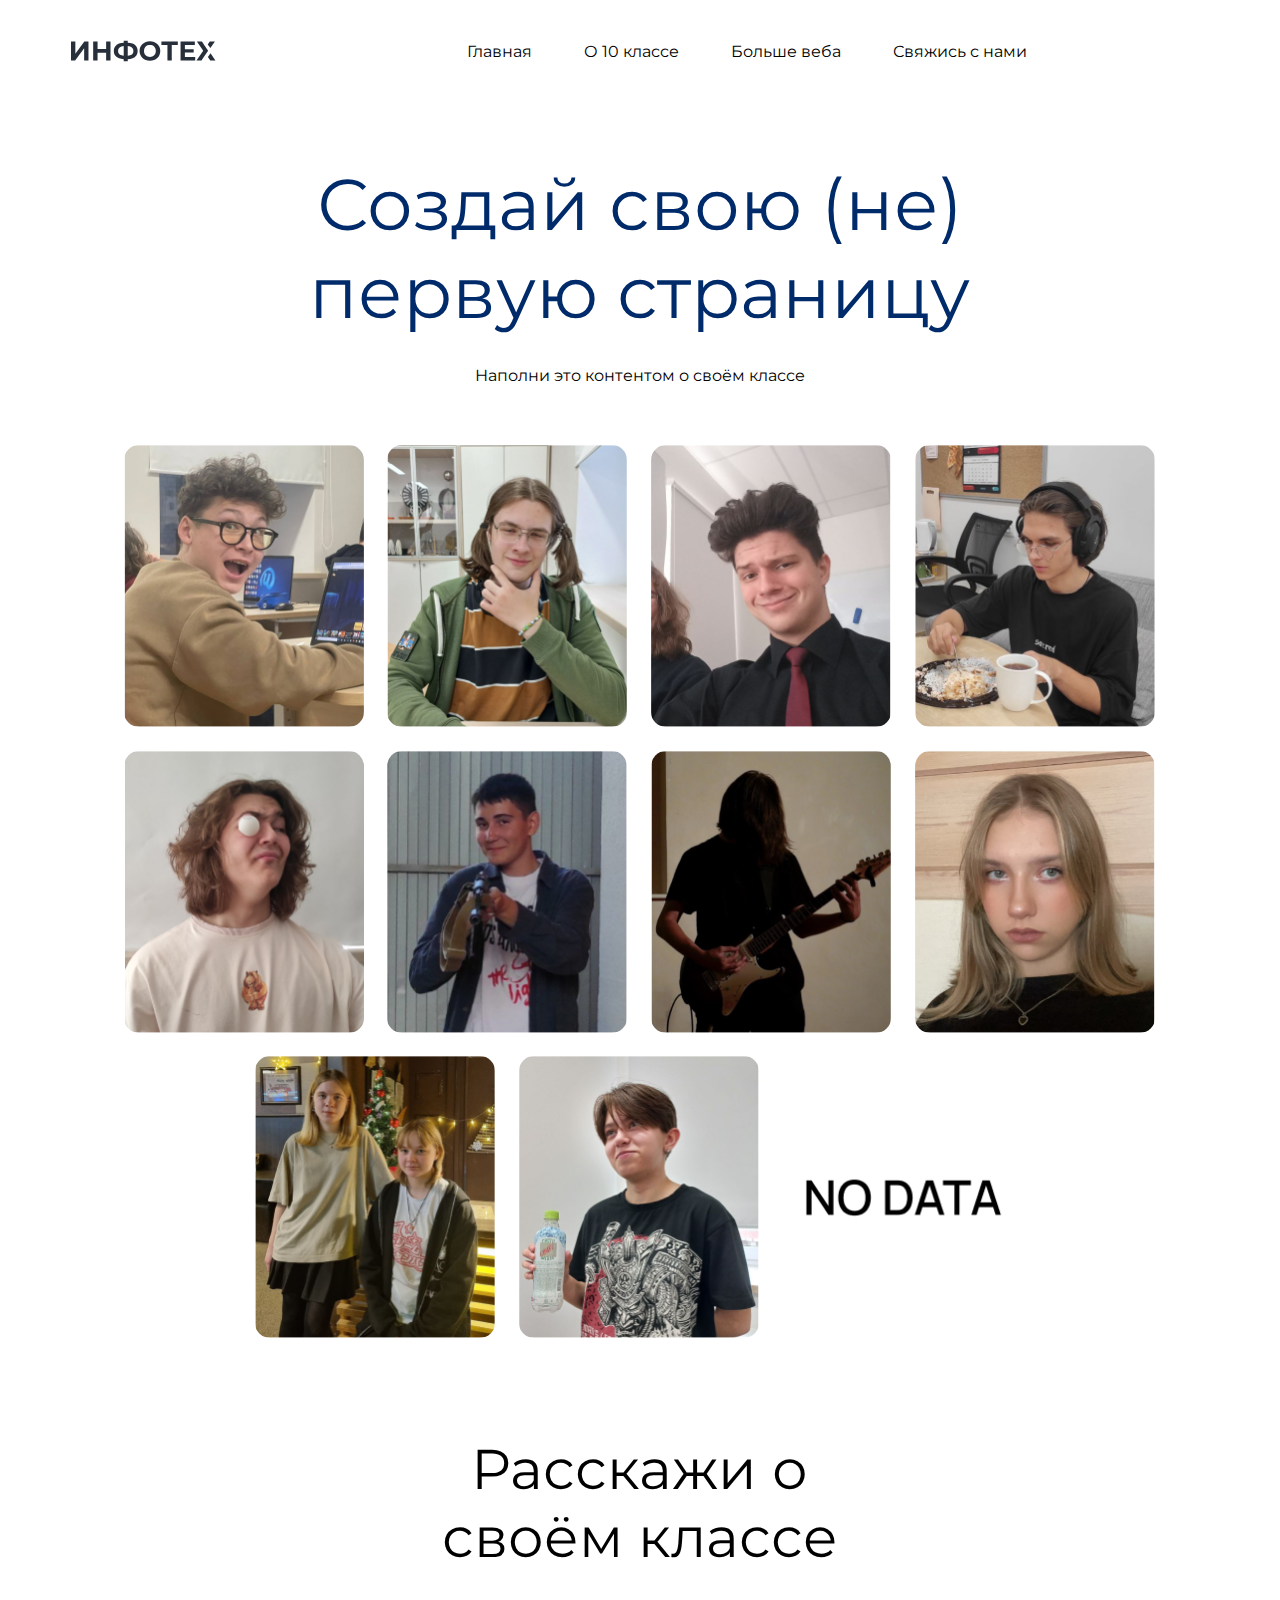
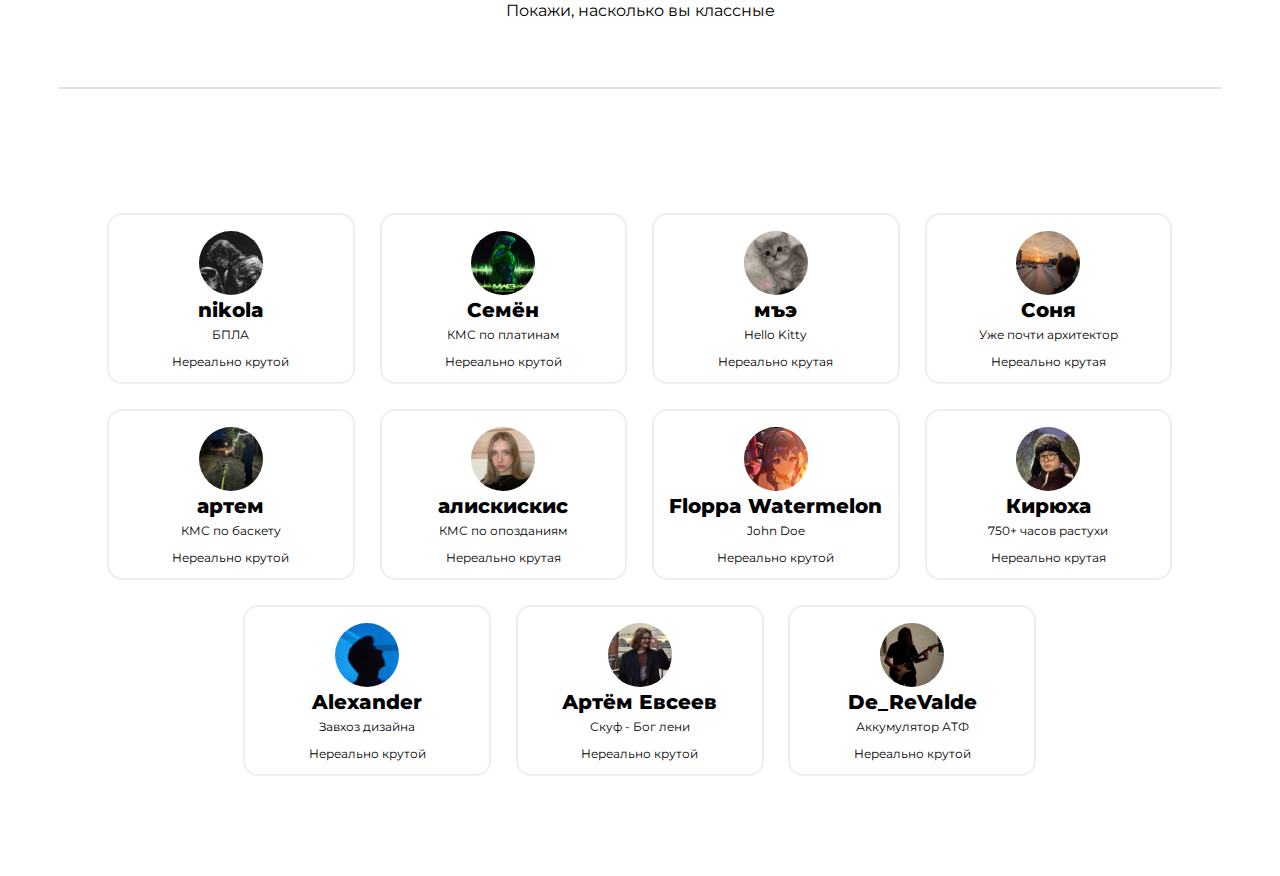
==== Ht1/index.html @ a615948d "Add files via upload" ====
<!DOCTYPE html>
<html lang="ru">
    <head>
        <title>Abayba</title>
        <link href="Styles/style.css" rel="stylesheet">
        <link rel="preconnect" href="https://fonts.googleapis.com">
<link rel="preconnect" href="https://fonts.gstatic.com" crossorigin>
<link href="https://fonts.googleapis.com/css2?family=Montserrat:ital,wght@0,100..900;1,100..900&display=swap" rel="stylesheet">
    </head>
    <body>
        <div class="page1"> 
            <div class="header">
                <img class="logo" src="Images/logo.svg" alt="ИНФОТЕХ">
                <div class="menu">
                    <button class="topmenu_item">Главная</button>
                    <button class="topmenu_item">О 10 классе</button>
                    <button class="topmenu_item">Больше веба</button>
                    <button class="topmenu_item">Свяжись с нами</button>
                </div>    
            </div>
            <div class="container1">
                <h1 class="title">Создай свою (не) первую страницу</h1>
                <p class="text_block1">Наполни это контентом о своём классе</p>
            </div>
            <div class="container2">
                <img class="student" src="Images/student1.png" alt="student">
                <img class="student" src="Images/student2.png" alt="student">
                <img class="student" src="Images/student3.png" alt="student">    
                <img class="student" src="Images/student4.png" alt="student">
                <img class="student" src="Images/student5.png" alt="student">
                <img class="student" src="Images/student6.png" alt="student">
                <img class="student" src="Images/student7.png" alt="student">
                <img class="student" src="Images/student8.png" alt="student">    
                <img class="student" src="Images/student9.png" alt="student">
                <img class="student" src="Images/student10.png" alt="student">
                <img class="student" src="Images/student11.png" alt="student">
            </div>
        </div>
        <div class="page2">
            <div class="container3">
                <h2 class="mini-title">Расскажи о своём классе</h2>
                <p class="text_block2">Покажи, насколько вы классные</p>
            </div>
            <div class="line"></div>
            <div class="container4">
                <button class="card">
                    <img class="avatar" src="Images/av1.jpg" alt="avatar">
                    <h3 class="av-title">nikola</h2>
                    <p class="text_block3">БПЛА</p>
                    <p class="text_block4">Нереально крутой</p>
                </button>
                <button class="card">
                    <img class="avatar" src="Images/av2.jpg" alt="avatar">
                    <h3 class="av-title">Семён</h2>
                    <p class="text_block3">КМС по платинам</p>
                    <p class="text_block4">Нереально крутой</p>
                </button>
                <button class="card">
                    <img class="avatar" src="Images/av3.jpg" alt="avatar">
                    <h3 class="av-title">мъэ</h2>
                    <p class="text_block3">Hello Kitty</p>
                    <p class="text_block4">Нереально крутая</p>
                </button>
                <button class="card">
                    <img class="avatar" src="Images/av4.jpg" alt="avatar">
                    <h3 class="av-title">Соня</h2>
                    <p class="text_block3">Уже почти архитектор</p>
                    <p class="text_block4">Нереально крутая</p>
                </button>
                <button class="card">
                    <img class="avatar" src="Images/av5.jpg" alt="avatar">
                    <h3 class="av-title">артем</h2>
                    <p class="text_block3">КМС по баскету</p>
                    <p class="text_block4">Нереально крутой</p>
                </button>
                <button class="card">
                    <img class="avatar" src="Images/av6.jpg" alt="avatar">
                    <h3 class="av-title">алискискис</h2>
                    <p class="text_block3">КМС по опозданиям</p>
                    <p class="text_block4">Нереально крутая</p>
                </button>
                <button class="card">
                    <img class="avatar" src="Images/av7.jpg" alt="avatar">
                    <h3 class="av-title">Floppa Watermelon</h2>
                    <p class="text_block3">John Doe</p>
                    <p class="text_block4">Нереально крутой</p>
                </button>
                <button class="card">
                    <img class="avatar" src="Images/av8.jpg" alt="avatar">
                    <h3 class="av-title">Кирюха</h2>
                    <p class="text_block3">750+ часов растухи</p>
                    <p class="text_block4">Нереально крутая</p>
                </button>
                <button class="card">
                    <img class="avatar" src="Images/av9.jpg" alt="avatar">
                    <h3 class="av-title">Alexander</h2>
                    <p class="text_block3">Завхоз дизайна</p>
                    <p class="text_block4">Нереально крутой</p>
                </button>
                <button class="card">
                    <img class="avatar" src="Images/av10.jpg" alt="avatar">
                    <h3 class="av-title">Артём Евсеев</h2>
                    <p class="text_block3">Скуф - Бог лени</p>
                    <p class="text_block4">Нереально крутой</p>
                </button>
                <button class="card">
                    <img class="avatar" src="Images/av11.jpg" alt="avatar">
                    <h3 class="av-title">De_ReValde</h2>
                    <p class="text_block3">Аккумулятор АТФ</p>
                    <p class="text_block4">Нереально крутой</p>
                </button>
            </div>
        </div>
        <script src="JS/script.js"></script>
    </body>
</html>
---- Ht1/Styles/style.css ----
.header
{
    margin-top: 40px;
    display: flex;
    flex-direction: row;
    flex-wrap: nowrap;
    align-content: center;
    justify-content: flex-start;
    align-items: center;
    padding-left: 5%;
    padding-right: 5%;
}

.menu
{
    display: flex;
    flex-direction: row;
    flex-wrap: nowrap;
    align-content: center;
    justify-content: center;
    align-items: center;
    padding-left: 18%;
}

.topmenu_item
{
    font-family: Montserrat, serif;
    font-size: 16px;
    font-weight: 400;
    border: none;
    margin-left: 40px;  
    background-color: #FFF;
}

.container1
{
    display: flex;
    flex-direction: column;
    flex-wrap: nowrap;
    align-content: center;
    justify-content: center;
    align-items: center;
    margin-top: 50px;
}

.title
{
    color: #002B6B;
    max-width: 60%;
    font-family: Montserrat, serif;
    font-size: 72px;
    font-weight: 400;
    text-align: center; 
    margin-bottom: 0px;
}

.text_block1
{
    max-width: 45%;
    font-family: Montserrat, serif;
    font-size: 16px;
    font-weight: 400;
    text-align: center; 
    margin-top: 30px;
}

.container2
{
    display: flex;
    flex-direction: row;
    flex-wrap: wrap;
    align-content: center;
    justify-content: center;
    align-items: center;
    padding-left: 2%;
    padding-right: 4%;
    margin-top: 20px;
}
.student
{
    margin-top: 2%;
    margin-left: 2%;
    width: 240px;
    height: 282px;
    border-radius: 15px;
}

.container3
{
    display: flex;
    flex-direction: column;
    flex-wrap: nowrap;
    align-content: center;
    justify-content: center;
    align-items: center;
    margin-top: 50px;
}

.mini-title
{
    max-width: 35%;
    font-family: Montserrat, serif;
    font-size: 56px;
    font-weight: 400;
    text-align: center; 
    margin-bottom: 0px;
}

.text_block2
{
    max-width: 45%;
    font-family: Montserrat, serif;
    font-size: 16px;
    font-weight: 400;
    text-align: center; 
    margin-top: 30px;
}

.line
{
   border-bottom: 2px solid;
   border-color: #30333825;
   margin-top: 4%;
   margin-left: 4%;
   margin-right: 4%;   
}

.container4
{
    display: flex;
    flex-direction: row;
    flex-wrap: wrap;
    align-content: center;
    justify-content: center;
    align-items: center;
    padding-right: 2%;
    margin-top: 100px;
    margin-bottom: 100px;
}
.card
{
    margin-top: 2%;
    margin-left: 2%;
    width: 20%;
    height: 4%; 
    border-radius: 15px; 
    border-color: #EDEEF0;
    background-color: #FFF;
    border-style: solid; 
}
.card:hover
{
    background-color:  #E6F0FF;
    border-color: #8AB9FF;
    box-shadow: 0 0 5px  #5a5764;
}
.avatar
{
    margin-top: 15px;
    width: 64px;
    height: 64px;
    border-radius: 100%;
}
.av-title
{
    margin-top: 0px;
    margin-bottom: 0px;
    font-family: Montserrat, serif;
    font-size: 20px;
    font-weight: 800;
}
.text_block3
{
    margin-top: 5px;
    font-family: Montserrat, serif;
    font-size: 12px;
    font-weight: 400;
}
.text_block4
{
    font-family: Montserrat, serif;
    font-size: 12px;
    font-weight: 400;
}
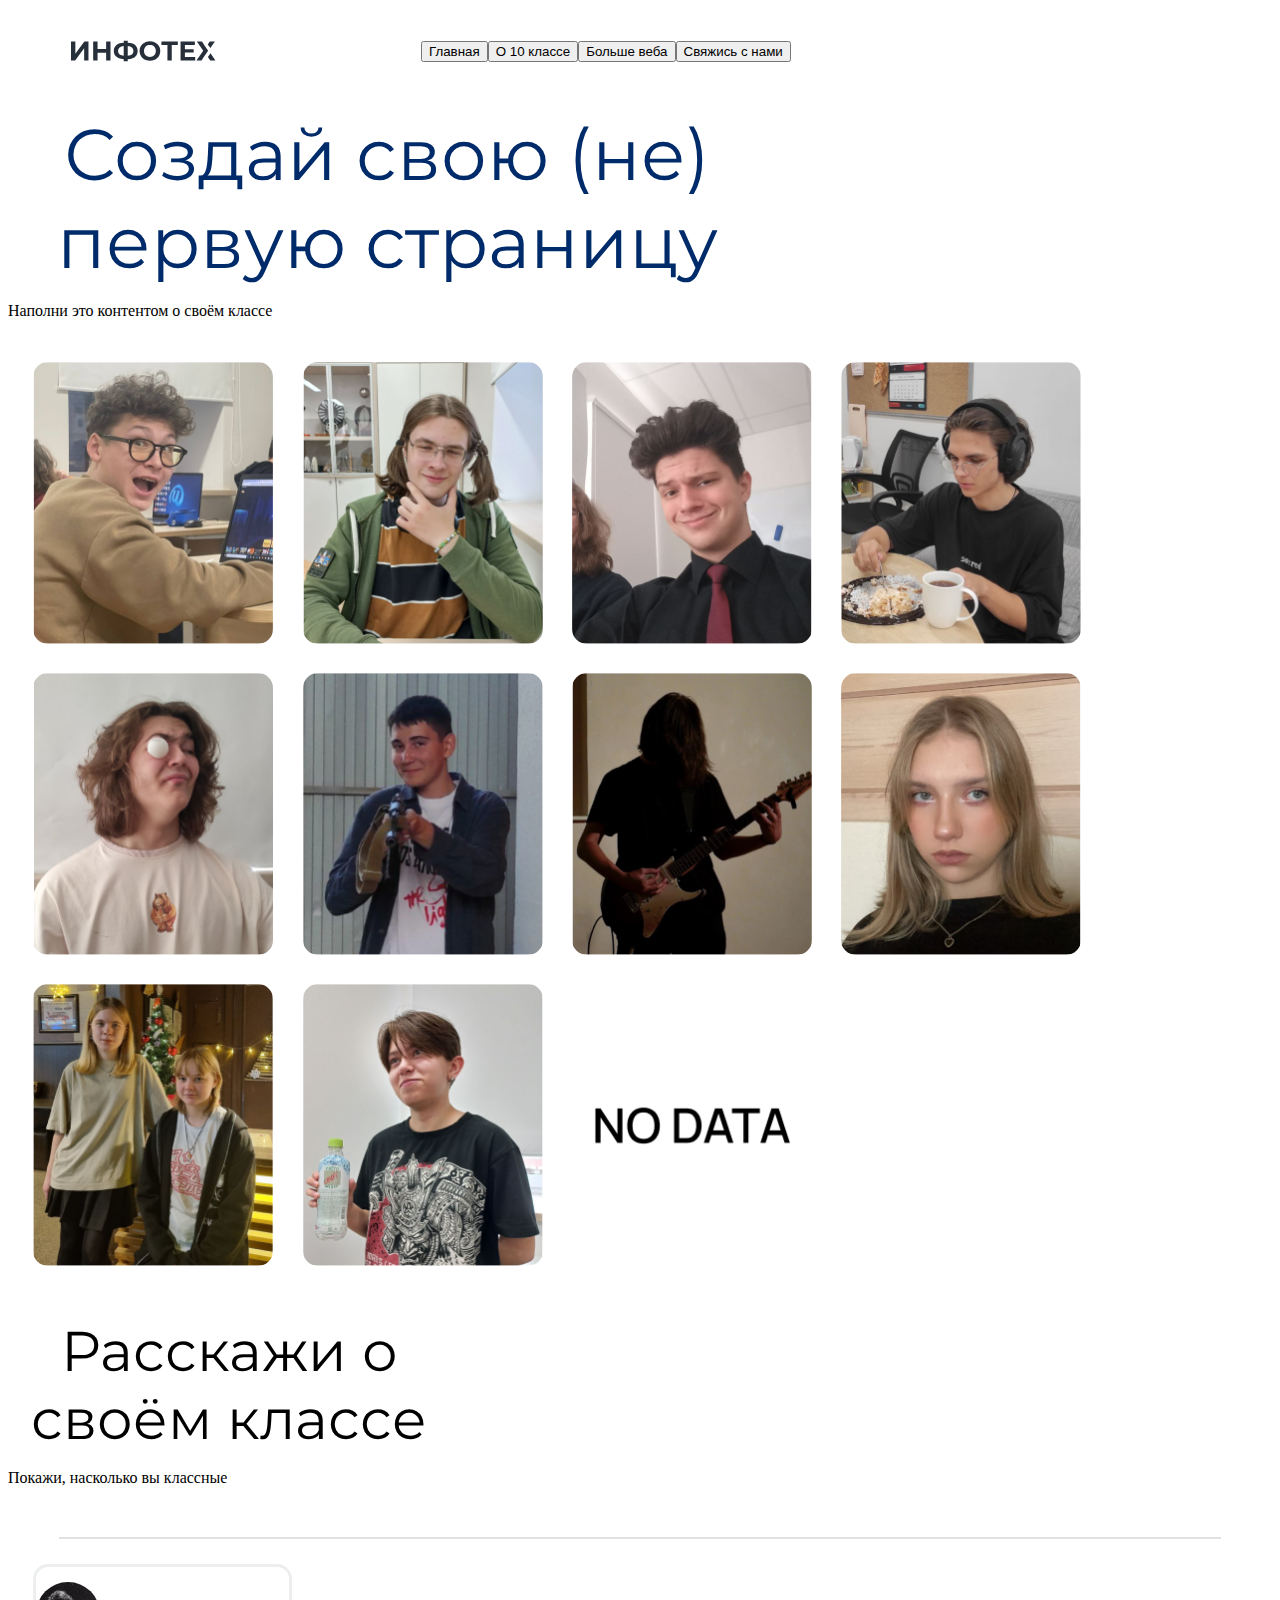
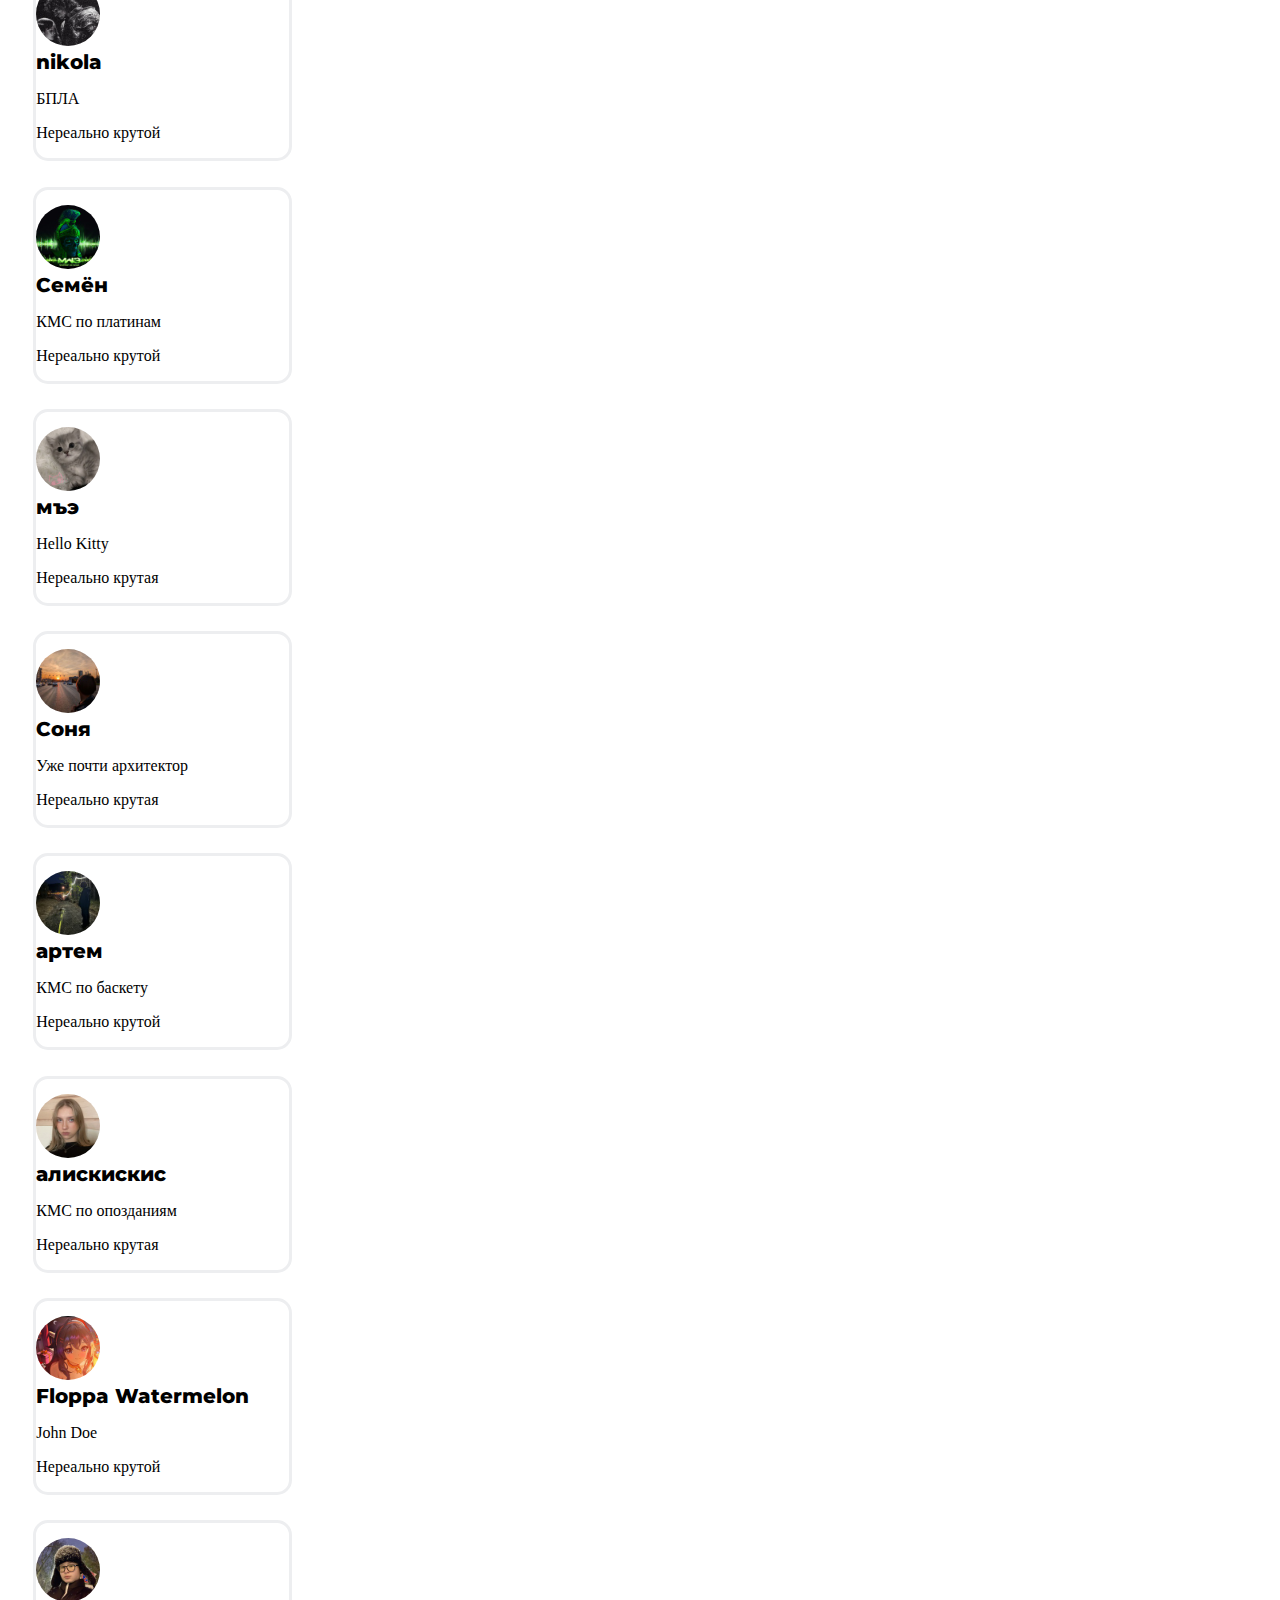
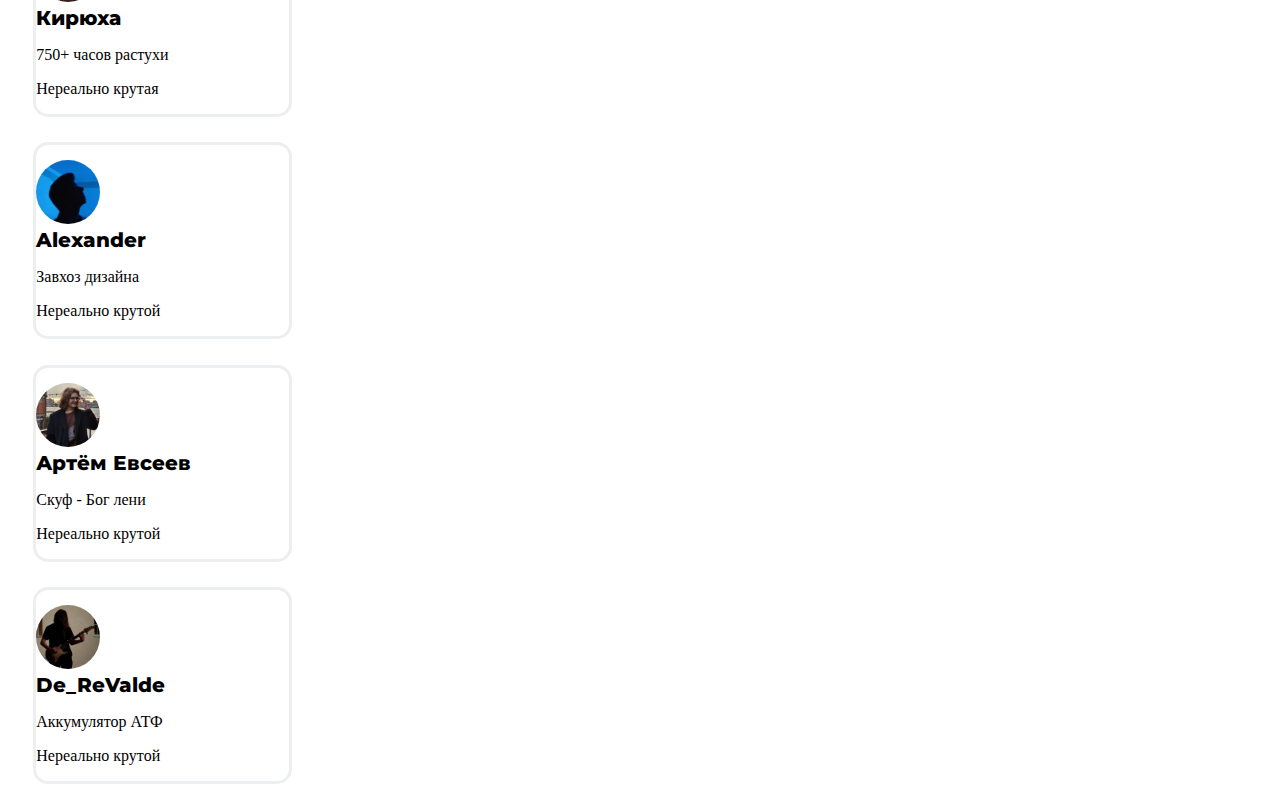
==== commit 1f4eff7c: "Update index.html" ====
--- a/Ht1/index.html
+++ b/Ht1/index.html
@@ -2,27 +2,28 @@
 <html lang="ru">
     <head>
         <title>Abayba</title>
+        <meta charset="UTF-8">
         <link href="Styles/style.css" rel="stylesheet">
         <link rel="preconnect" href="https://fonts.googleapis.com">
-<link rel="preconnect" href="https://fonts.gstatic.com" crossorigin>
-<link href="https://fonts.googleapis.com/css2?family=Montserrat:ital,wght@0,100..900;1,100..900&display=swap" rel="stylesheet">
+        <link rel="preconnect" href="https://fonts.gstatic.com" crossorigin>
+        <link href="https://fonts.googleapis.com/css2?family=Montserrat:ital,wght@0,100..900;1,100..900&display=swap" rel="stylesheet">
     </head>
     <body>
         <div class="page1"> 
             <div class="header">
                 <img class="logo" src="Images/logo.svg" alt="ИНФОТЕХ">
                 <div class="menu">
-                    <button class="topmenu_item">Главная</button>
-                    <button class="topmenu_item">О 10 классе</button>
-                    <button class="topmenu_item">Больше веба</button>
-                    <button class="topmenu_item">Свяжись с нами</button>
+                    <button class="topmenu__item">Главная</button>
+                    <button class="topmenu__item">О 10 классе</button>
+                    <button class="topmenu__item">Больше веба</button>
+                    <button class="topmenu__item">Свяжись с нами</button>
                 </div>    
             </div>
-            <div class="container1">
+            <div class="title-block">
                 <h1 class="title">Создай свою (не) первую страницу</h1>
-                <p class="text_block1">Наполни это контентом о своём классе</p>
+                <p class="title__text">Наполни это контентом о своём классе</p>
             </div>
-            <div class="container2">
+            <div class="photos">
                 <img class="student" src="Images/student1.png" alt="student">
                 <img class="student" src="Images/student2.png" alt="student">
                 <img class="student" src="Images/student3.png" alt="student">    
@@ -37,80 +38,80 @@
             </div>
         </div>
         <div class="page2">
-            <div class="container3">
+            <div class="text-block">
                 <h2 class="mini-title">Расскажи о своём классе</h2>
-                <p class="text_block2">Покажи, насколько вы классные</p>
+                <p class="mini-text">Покажи, насколько вы классные</p>
             </div>
             <div class="line"></div>
-            <div class="container4">
-                <button class="card">
+            <div class="cards">
+                <div class="card">
                     <img class="avatar" src="Images/av1.jpg" alt="avatar">
-                    <h3 class="av-title">nikola</h2>
-                    <p class="text_block3">БПЛА</p>
-                    <p class="text_block4">Нереально крутой</p>
-                </button>
-                <button class="card">
+                    <h3 class="av-title">nikola</h3>
+                    <p class="card__text1">БПЛА</p>
+                    <p class="card__text2">Нереально крутой</p>
+                </div>
+                <div class="card">
                     <img class="avatar" src="Images/av2.jpg" alt="avatar">
-                    <h3 class="av-title">Семён</h2>
-                    <p class="text_block3">КМС по платинам</p>
-                    <p class="text_block4">Нереально крутой</p>
-                </button>
-                <button class="card">
+                    <h3 class="av-title">Семён</h3>
+                    <p class="card__text1">КМС по платинам</p>
+                    <p class="card__text2">Нереально крутой</p>
+                </div>
+                <div class="card">
                     <img class="avatar" src="Images/av3.jpg" alt="avatar">
-                    <h3 class="av-title">мъэ</h2>
-                    <p class="text_block3">Hello Kitty</p>
-                    <p class="text_block4">Нереально крутая</p>
-                </button>
-                <button class="card">
+                    <h3 class="av-title">мъэ</h3>
+                    <p class="card__text1">Hello Kitty</p>
+                    <p class="card__text2">Нереально крутая</p>
+                </div>
+                <div class="card">
                     <img class="avatar" src="Images/av4.jpg" alt="avatar">
-                    <h3 class="av-title">Соня</h2>
-                    <p class="text_block3">Уже почти архитектор</p>
-                    <p class="text_block4">Нереально крутая</p>
-                </button>
-                <button class="card">
+                    <h3 class="av-title">Соня</h3>
+                    <p class="card__text1">Уже почти архитектор</p>
+                    <p class="card__text2">Нереально крутая</p>
+                </div>
+                <div class="card">
                     <img class="avatar" src="Images/av5.jpg" alt="avatar">
-                    <h3 class="av-title">артем</h2>
-                    <p class="text_block3">КМС по баскету</p>
-                    <p class="text_block4">Нереально крутой</p>
-                </button>
-                <button class="card">
+                    <h3 class="av-title">артем</h3>
+                    <p class="card__text1">КМС по баскету</p>
+                    <p class="card__text2">Нереально крутой</p>
+                </div>
+                <div class="card">
                     <img class="avatar" src="Images/av6.jpg" alt="avatar">
-                    <h3 class="av-title">алискискис</h2>
-                    <p class="text_block3">КМС по опозданиям</p>
-                    <p class="text_block4">Нереально крутая</p>
-                </button>
-                <button class="card">
+                    <h3 class="av-title">алискискис</h3>
+                    <p class="card__text1">КМС по опозданиям</p>
+                    <p class="card__text2">Нереально крутая</p>
+                </div>
+                <div class="card">
                     <img class="avatar" src="Images/av7.jpg" alt="avatar">
-                    <h3 class="av-title">Floppa Watermelon</h2>
-                    <p class="text_block3">John Doe</p>
-                    <p class="text_block4">Нереально крутой</p>
-                </button>
-                <button class="card">
+                    <h3 class="av-title">Floppa Watermelon</h3>
+                    <p class="card__text1">John Doe</p>
+                    <p class="card__text2">Нереально крутой</p>
+                </div>
+                <div class="card">
                     <img class="avatar" src="Images/av8.jpg" alt="avatar">
-                    <h3 class="av-title">Кирюха</h2>
-                    <p class="text_block3">750+ часов растухи</p>
-                    <p class="text_block4">Нереально крутая</p>
-                </button>
-                <button class="card">
+                    <h3 class="av-title">Кирюха</h3>
+                    <p class="card__text1">750+ часов растухи</p>
+                    <p class="card__text2">Нереально крутая</p>
+                </div>
+                <div class="card">
                     <img class="avatar" src="Images/av9.jpg" alt="avatar">
-                    <h3 class="av-title">Alexander</h2>
-                    <p class="text_block3">Завхоз дизайна</p>
-                    <p class="text_block4">Нереально крутой</p>
-                </button>
-                <button class="card">
+                    <h3 class="av-title">Alexander</h3>
+                    <p class="card__text1">Завхоз дизайна</p>
+                    <p class="card__text2">Нереально крутой</p>
+                </div>
+                <div class="card">
                     <img class="avatar" src="Images/av10.jpg" alt="avatar">
-                    <h3 class="av-title">Артём Евсеев</h2>
-                    <p class="text_block3">Скуф - Бог лени</p>
-                    <p class="text_block4">Нереально крутой</p>
-                </button>
-                <button class="card">
+                    <h3 class="av-title">Артём Евсеев</h3>
+                    <p class="card__text1">Скуф - Бог лени</p>
+                    <p class="card__text2">Нереально крутой</p>
+                </div>
+                <div class="card">
                     <img class="avatar" src="Images/av11.jpg" alt="avatar">
-                    <h3 class="av-title">De_ReValde</h2>
-                    <p class="text_block3">Аккумулятор АТФ</p>
-                    <p class="text_block4">Нереально крутой</p>
-                </button>
+                    <h3 class="av-title">De_ReValde</h3>
+                    <p class="card__text1">Аккумулятор АТФ</p>
+                    <p class="card__text2">Нереально крутой</p>
+                </div>
             </div>
         </div>
         <script src="JS/script.js"></script>
     </body>
-</html>  +</html>  
